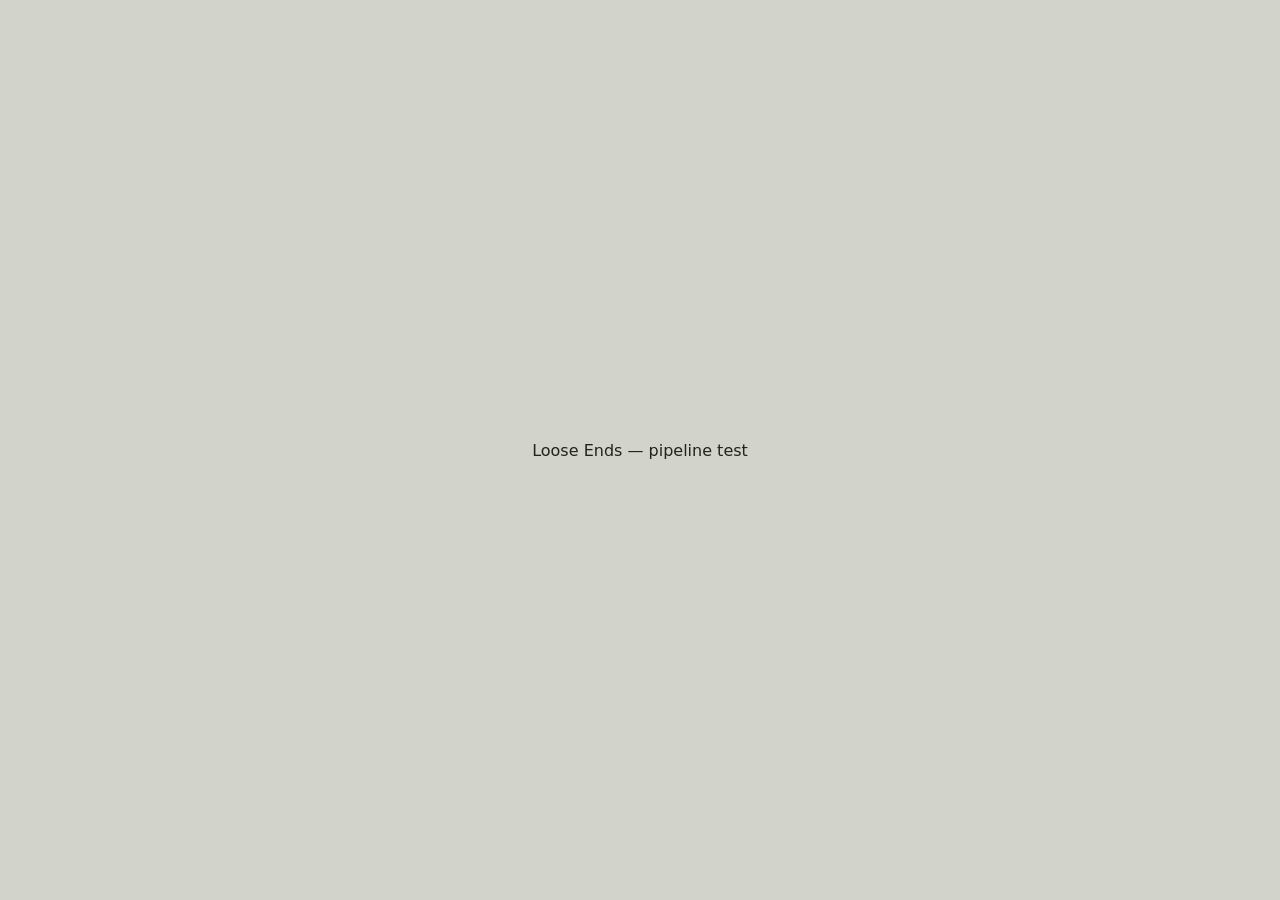
==== index.html @ 5ee63125 "Add initial HTML structure for Loose Ends page" ====
<!DOCTYPE html>
<html lang="en">
<head>
  <meta charset="utf-8">
  <meta name="viewport" content="width=device-width, initial-scale=1">
  <title>Loose Ends</title>
</head>
<body style="background:#D2D4CB; color:#21231E; font-family:system-ui, sans-serif; display:grid; place-items:center; height:100vh; margin:0;">
  <p>Loose Ends — pipeline test</p>
</body>
</html>
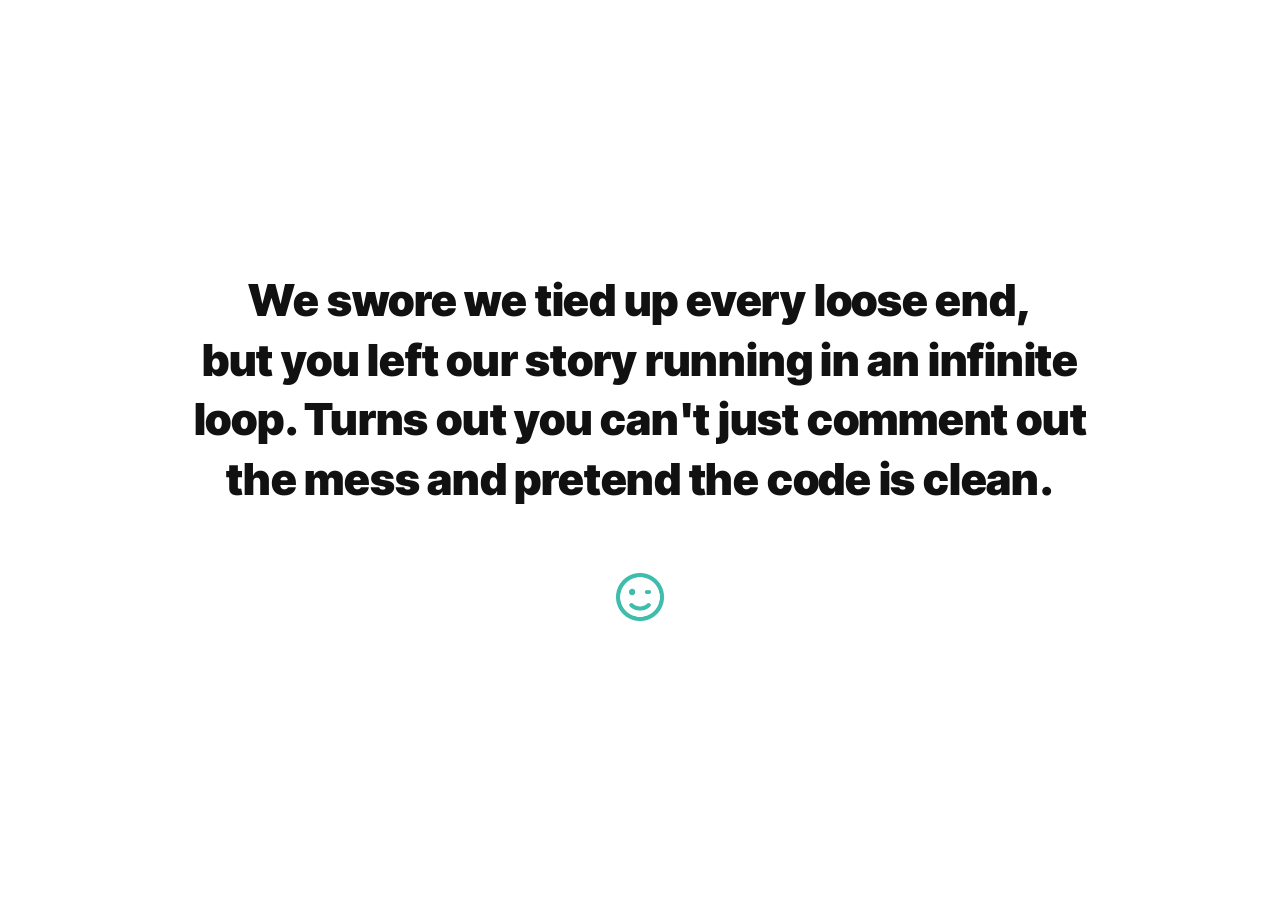
==== commit bfeed4cb: "Add v1 design tokens, style guide, and real index hero Locks in the shell's visual foundation (Inter" ====
--- a/index.html
+++ b/index.html
@@ -4,8 +4,56 @@
   <meta charset="utf-8">
   <meta name="viewport" content="width=device-width, initial-scale=1">
   <title>Loose Ends</title>
+  <link rel="icon" href="Simly.webp" type="image/webp">
+  <link rel="preconnect" href="https://fonts.gstatic.com" crossorigin>
+  <link href="https://fonts.googleapis.com/css2?family=Inter+Tight:wght@700;900&display=swap" rel="stylesheet">
+  <link rel="stylesheet" href="tokens.css">
+  <style>
+    body {
+      min-height: 100vh;
+      display: flex;
+      align-items: center;
+      justify-content: center;
+      padding: var(--space-6);
+    }
+    .hero {
+      max-width: 900px;
+      text-align: center;
+    }
+    .hero h1 {
+      font-size: clamp(1.5rem, 4vw, 2.75rem);
+      line-height: 1.35;
+      letter-spacing: -0.005em;
+    }
+    .hero h1 .line {
+      display: block;
+    }
+    .hero-wink {
+      display: inline-block;
+      width: 48px;
+      height: 48px;
+      margin-top: var(--space-7);
+    }
+    @media (prefers-reduced-motion: no-preference) {
+      .hero h1 .line,
+      .hero-wink {
+        opacity: 0;
+        animation: fade-in 1200ms ease-out forwards;
+      }
+      .line-1 { animation-delay: 0ms; }
+      .line-2 { animation-delay: 600ms; }
+      .hero-wink { animation-delay: 1200ms; }
+    }
+    @keyframes fade-in {
+      from { opacity: 0; }
+      to { opacity: 1; }
+    }
+  </style>
 </head>
-<body style="background:#D2D4CB; color:#21231E; font-family:system-ui, sans-serif; display:grid; place-items:center; height:100vh; margin:0;">
-  <p>Loose Ends — pipeline test</p>
+<body>
+  <div class="hero">
+    <h1><span class="line line-1">We swore we tied up every loose end,</span><span class="line line-2">but you left our story running in an infinite loop. Turns out you can't just comment out the mess and pretend the code is clean.</span></h1>
+    <img class="hero-wink" src="Simly.webp" alt="" aria-hidden="true">
+  </div>
 </body>
 </html>
--- a/tokens.css
+++ b/tokens.css
@@ -0,0 +1,245 @@
+/* Loose Ends — design tokens and base styles.
+   Ties back to elliotolson.com: Inter / Inter Tight, near-black on white,
+   one accent (#f86916) doing all the interactive signaling. */
+
+:root {
+  --bg: #ffffff;
+  --ink: #111111;
+  --text: #525252;
+  --line: #e6e6e6;
+  /* #f86916 stays exact — it's elliotolson.com's real accent, not ours to
+     retune. Scope, not shade, is the accessibility fix: buttons/thumbs/
+     focus rings/underlines only, never body text, never a large fill.
+     Button labels are white on this fill — 2.99:1, under the 4.5:1 a
+     small-text AA pass needs. Known and accepted (2026-07-31): Elliot
+     wants white, not ink, on buttons specifically — bold weight helps
+     perceived legibility even though it doesn't buy an official WCAG
+     exception at this text size. Everywhere else orange still stays out
+     of text color entirely (see link a:hover below) — this trade is
+     scoped to buttons only, not reopening the rule generally. */
+  --accent: #f86916;
+  --accent-hover: #df5607;
+  --accent-ink: #ffffff;
+
+  /* logo mark, sampled from Simly.webp (#3fbdac) — 2.3:1 on white, too low
+     for text there; use it on --bg-alt (6.6:1) or as a graphic mark, not
+     as body copy on the light surface. */
+  --teal: #3fbdac;
+
+  /* alt surface: a deliberate dark panel, not an auto dark-mode swap.
+     CFE5E6 on 12263F is 11.6:1 — verified, not guessed, after the last
+     contrast mistake. Apply both together via .surface-alt; don't mix
+     with the light-surface tokens. */
+  --bg-alt: #12263f;
+  --text-alt: #cfe5e6;
+
+  --font-body: 'Inter', -apple-system, BlinkMacSystemFont, 'Segoe UI', sans-serif;
+  --font-display: 'Inter Tight', -apple-system, BlinkMacSystemFont, 'Segoe UI', sans-serif;
+
+  --space-1: 4px;
+  --space-2: 8px;
+  --space-3: 12px;
+  --space-4: 16px;
+  --space-5: 24px;
+  --space-6: 32px;
+  --space-7: 48px;
+  --space-8: 64px;
+
+  --radius: 4px;
+
+  color-scheme: light;
+}
+
+* { box-sizing: border-box; }
+
+html {
+  background: var(--bg);
+}
+
+body {
+  margin: 0;
+  background: var(--bg);
+  color: var(--text);
+  font-family: var(--font-body);
+  font-size: 16px;
+  line-height: 1.6;
+  -webkit-font-smoothing: antialiased;
+  -moz-osx-font-smoothing: grayscale;
+}
+
+h1, h2, h3 {
+  font-family: var(--font-display);
+  color: var(--ink);
+  font-weight: 900;
+  letter-spacing: -0.01em;
+  line-height: 1.1;
+  margin: 0 0 var(--space-4);
+}
+h1 { font-size: clamp(2.5rem, 5vw, 4rem); }
+h2 { font-size: clamp(1.5rem, 3vw, 2.25rem); }
+h3 { font-size: 1.25rem; font-weight: 700; letter-spacing: 0; }
+
+p { margin: 0 0 var(--space-4); max-width: 60ch; }
+
+a {
+  color: var(--ink);
+  text-decoration-color: var(--accent);
+  text-decoration-thickness: 2px;
+  text-underline-offset: 3px;
+}
+/* text stays --ink on hover, not --accent — orange-on-white text is
+   2.99:1, under the 4.5:1 a link needs. The underline (decoration, not
+   text) is where the accent is allowed to do its job, so it intensifies
+   instead. */
+a:hover { text-decoration-color: var(--accent-hover); text-decoration-thickness: 3px; }
+a:focus-visible, button:focus-visible, input:focus-visible, select:focus-visible {
+  outline: 2px solid var(--accent);
+  outline-offset: 2px;
+}
+
+.meta, .label {
+  display: block;
+  font-family: var(--font-display);
+  font-size: 0.75rem;
+  font-weight: 600;
+  letter-spacing: 0.08em;
+  text-transform: uppercase;
+  color: var(--text);
+}
+.label--inline {
+  display: inline;
+  text-transform: none;
+  letter-spacing: 0;
+  font-weight: 500;
+}
+
+/* buttons */
+.button {
+  display: inline-block;
+  font-family: var(--font-display);
+  font-weight: 700;
+  letter-spacing: 0.01em;
+  text-transform: uppercase;
+  font-size: 0.8rem;
+  border-radius: var(--radius);
+  border: 1px solid var(--accent);
+  padding: var(--space-3) var(--space-5);
+  cursor: pointer;
+  transition: background-color 150ms ease, color 150ms ease, border-color 150ms ease;
+}
+.button--solid { background: var(--accent); color: var(--accent-ink); }
+.button--solid:hover { background: var(--accent-hover); border-color: var(--accent-hover); }
+.button--outline { background: transparent; color: var(--ink); }
+.button--outline:hover { background: var(--accent); color: var(--accent-ink); }
+
+/* control-rail preview — range slider, toggle, select.
+   Real controls get built when the parameter contract lands; this is just
+   the look, so it's settled before that work starts. */
+.control { margin-bottom: var(--space-5); max-width: 320px; }
+
+input[type="range"] {
+  -webkit-appearance: none;
+  appearance: none;
+  width: 100%;
+  height: 2px;
+  margin: var(--space-3) 0;
+  background: var(--line);
+  border-radius: 999px;
+}
+input[type="range"]::-webkit-slider-thumb {
+  -webkit-appearance: none;
+  width: 14px;
+  height: 14px;
+  border-radius: 50%;
+  background: var(--accent);
+  cursor: pointer;
+  border: 2px solid var(--bg);
+  box-shadow: 0 0 0 1px var(--accent);
+}
+input[type="range"]::-moz-range-thumb {
+  width: 14px;
+  height: 14px;
+  border-radius: 50%;
+  background: var(--accent);
+  cursor: pointer;
+  border: 2px solid var(--bg);
+  box-shadow: 0 0 0 1px var(--accent);
+}
+
+.toggle { display: inline-flex; align-items: center; gap: var(--space-3); cursor: pointer; }
+.toggle input { position: absolute; opacity: 0; width: 1px; height: 1px; }
+.toggle-track {
+  width: 36px; height: 20px;
+  background: var(--line);
+  border-radius: 999px;
+  position: relative;
+  transition: background-color 150ms ease;
+  flex-shrink: 0;
+}
+.toggle-track::after {
+  content: "";
+  position: absolute;
+  top: 2px; left: 2px;
+  width: 16px; height: 16px;
+  border-radius: 50%;
+  background: #fff;
+  box-shadow: 0 1px 2px rgba(0,0,0,0.25);
+  transition: transform 150ms ease;
+}
+.toggle input:checked + .toggle-track { background: var(--accent); }
+.toggle input:checked + .toggle-track::after { transform: translateX(16px); }
+.toggle input:focus-visible + .toggle-track { outline: 2px solid var(--accent); outline-offset: 2px; }
+
+select {
+  font-family: var(--font-body);
+  font-size: 0.9rem;
+  color: var(--ink);
+  background: #fff;
+  border: 1px solid var(--line);
+  border-radius: var(--radius);
+  padding: var(--space-2) var(--space-3);
+}
+
+.swatch {
+  display: inline-flex;
+  flex-direction: column;
+  gap: var(--space-2);
+  width: 120px;
+}
+.swatch-color {
+  height: 64px;
+  border-radius: var(--radius);
+  border: 1px solid var(--line);
+}
+.swatch-color--bg { background: var(--bg); }
+.swatch-color--ink { background: var(--ink); }
+.swatch-color--text { background: var(--text); }
+.swatch-color--line { background: var(--line); }
+.swatch-color--accent { background: var(--accent); }
+.swatch-color--teal { background: var(--teal); }
+.swatch-color--bg-alt { background: var(--bg-alt); }
+.swatch-color--text-alt { background: var(--text-alt); }
+
+/* deliberate dark panel — opt in per-element with this class, never via
+   prefers-color-scheme. See --bg-alt / --text-alt above. */
+.surface-alt {
+  background: var(--bg-alt);
+  color: var(--text-alt);
+  border-radius: var(--radius);
+  padding: var(--space-6);
+}
+.surface-alt h1, .surface-alt h2, .surface-alt h3 {
+  color: var(--teal);
+}
+.surface-alt a { color: var(--text-alt); text-decoration-color: var(--teal); }
+.surface-alt a:hover { color: var(--teal); }
+.surface-alt .meta, .surface-alt .label { color: var(--text-alt); }
+
+.logo {
+  width: 48px;
+  height: 48px;
+  display: block;
+  margin-bottom: var(--space-4);
+}
+
+.mt-5 { margin-top: var(--space-5); }
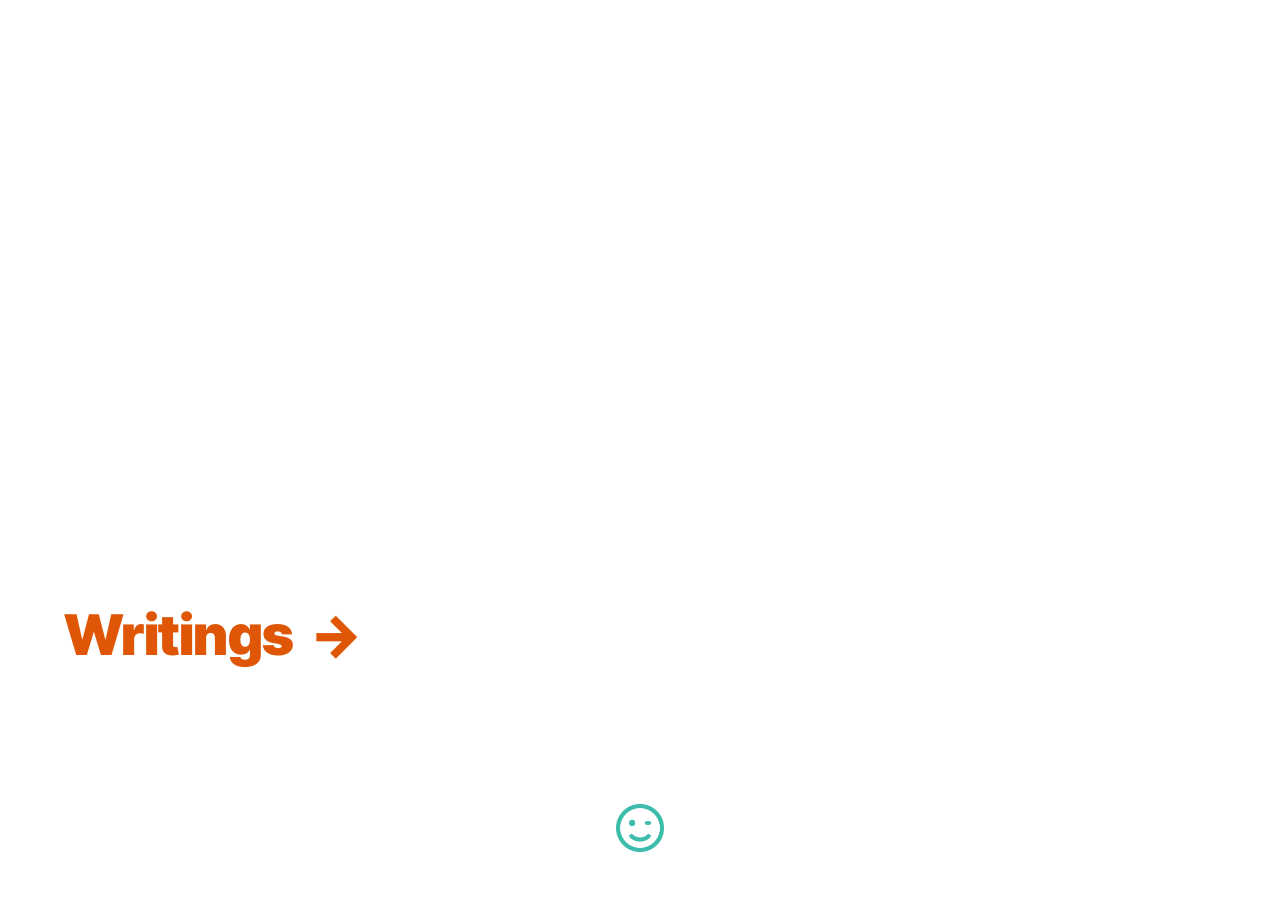
==== commit 8b56c7f3: "Restructure into rooms, add Writings, rework link and intro styling Site moves from a single sitewid" ====
--- a/index.html
+++ b/index.html
@@ -4,56 +4,130 @@
   <meta charset="utf-8">
   <meta name="viewport" content="width=device-width, initial-scale=1">
   <title>Loose Ends</title>
-  <link rel="icon" href="Simly.webp" type="image/webp">
+  <link rel="icon" href="/assets/Simly.webp" type="image/webp">
   <link rel="preconnect" href="https://fonts.gstatic.com" crossorigin>
-  <link href="https://fonts.googleapis.com/css2?family=Inter+Tight:wght@700;900&display=swap" rel="stylesheet">
-  <link rel="stylesheet" href="tokens.css">
+  <link href="https://fonts.googleapis.com/css2?family=Inter:wght@400;500;600&family=Inter+Tight:wght@700;900&display=swap" rel="stylesheet">
+  <link rel="stylesheet" href="/assets/tokens.css">
+  <script>
+    /* Runs before paint so there's no flash of the intro replaying.
+       sessionStorage, not localStorage — plays again each new visit
+       (new tab/window), not just once ever on this browser. */
+    if (sessionStorage.getItem('loose-ends-intro-seen')) {
+      document.documentElement.classList.add('skip-intro');
+    } else {
+      sessionStorage.setItem('loose-ends-intro-seen', '1');
+    }
+  </script>
   <style>
+    html.skip-intro .epigraph {
+      display: none;
+    }
+    html.skip-intro .page-content {
+      opacity: 1;
+      animation: none;
+    }
     body {
       min-height: 100vh;
       display: flex;
-      align-items: center;
-      justify-content: center;
-      padding: var(--space-6);
+      flex-direction: column;
     }
-    .hero {
-      max-width: 900px;
+
+    /* intro flourish — plays once per visit, then gets out of the way. */
+    .epigraph {
       text-align: center;
+      padding: var(--space-7) var(--space-5) 0;
+      opacity: 0;
     }
-    .hero h1 {
+    .epigraph-text {
+      max-width: 700px;
+      margin: 0 auto;
+      font-family: var(--font-display);
+      font-weight: 900;
       font-size: clamp(1.5rem, 4vw, 2.75rem);
       line-height: 1.35;
       letter-spacing: -0.005em;
+      color: var(--ink);
     }
-    .hero h1 .line {
+    .epigraph-wink {
       display: block;
-    }
-    .hero-wink {
-      display: inline-block;
       width: 48px;
       height: 48px;
-      margin-top: var(--space-7);
+      margin: var(--space-6) auto 0;
     }
     @media (prefers-reduced-motion: no-preference) {
-      .hero h1 .line,
-      .hero-wink {
+      .epigraph {
+        animation: epigraph-cycle 5400ms ease-in-out forwards;
+      }
+    }
+    @keyframes epigraph-cycle {
+      0%   { opacity: 0; }
+      22%  { opacity: 1; }
+      78%  { opacity: 1; }
+      100% { opacity: 0; }
+    }
+
+    /* the real page — visible by default; only animates for visitors who
+       allow motion, timed to finish exactly as the epigraph vanishes. */
+    .page-content {
+      flex: 1;
+      display: flex;
+      flex-direction: column;
+      padding: var(--space-6) var(--space-8) var(--space-7);
+      opacity: 1;
+    }
+    @media (prefers-reduced-motion: no-preference) {
+      .page-content {
         opacity: 0;
-        animation: fade-in 1200ms ease-out forwards;
+        animation: fade-in 1200ms ease-out 4200ms forwards;
       }
-      .line-1 { animation-delay: 0ms; }
-      .line-2 { animation-delay: 600ms; }
-      .hero-wink { animation-delay: 1200ms; }
     }
     @keyframes fade-in {
       from { opacity: 0; }
       to { opacity: 1; }
     }
+
+    .rooms-nav {
+      flex: 1;
+      display: flex;
+      flex-direction: column;
+      justify-content: center;
+      max-width: 900px;
+    }
+    .rooms-nav h2 {
+      font-size: clamp(2rem, 5vw, 3.5rem);
+    }
+    .rooms {
+      list-style: none;
+      margin: 0;
+      padding: 0;
+    }
+    .rooms li + li {
+      margin-top: var(--space-7);
+    }
+    .rooms h2 {
+      margin: 0;
+    }
+    .page-wink {
+      width: 48px;
+      height: 48px;
+      align-self: center;
+      margin-top: var(--space-7);
+    }
   </style>
 </head>
 <body>
-  <div class="hero">
-    <h1><span class="line line-1">We swore we tied up every loose end,</span><span class="line line-2">but you left our story running in an infinite loop. Turns out you can't just comment out the mess and pretend the code is clean.</span></h1>
-    <img class="hero-wink" src="Simly.webp" alt="" aria-hidden="true">
+  <div class="epigraph">
+    <p class="epigraph-text">We swore we tied up every loose end, but you left our story running in an infinite loop. Turns out you can't just comment out the mess and pretend the code is clean.</p>
+    <img class="epigraph-wink" src="/assets/Simly.webp" alt="" aria-hidden="true">
+  </div>
+
+  <div class="page-content">
+    <nav class="rooms-nav" aria-label="Rooms">
+      <ul class="rooms">
+        <li><h2><a href="/writings/">Writings</a></h2></li>
+      </ul>
+    </nav>
+    <img class="page-wink" src="/assets/Simly.webp" alt="Loose Ends">
   </div>
 </body>
 </html>
--- a/assets/tokens.css
+++ b/assets/tokens.css
@@ -0,0 +1,277 @@
+/* Loose Ends — design tokens and base styles.
+   Ties back to elliotolson.com: Inter / Inter Tight, near-black on white,
+   one accent (#f86916) doing all the interactive signaling. */
+
+:root {
+  --bg: #ffffff;
+  --ink: #111111;
+  --text: #525252;
+  --line: #e6e6e6;
+  /* #f86916 stays exact — it's elliotolson.com's real accent, not ours to
+     retune. Scope, not shade, is the accessibility fix: buttons/thumbs/
+     focus rings/underlines only, never body text, never a large fill.
+     Button labels are white on this fill — 2.99:1, under the 4.5:1 a
+     small-text AA pass needs. Known and accepted (2026-07-31): Elliot
+     wants white, not ink, on buttons specifically — bold weight helps
+     perceived legibility even though it doesn't buy an official WCAG
+     exception at this text size. Everywhere else orange still stays out
+     of text color entirely (see link a:hover below) — this trade is
+     scoped to buttons only, not reopening the rule generally. */
+  --accent: #f86916;
+  --accent-hover: #df5607;
+  --accent-ink: #ffffff;
+
+  /* logo mark, sampled from Simly.webp (#3fbdac) — 2.3:1 on white, too low
+     for text there; use it on --bg-alt (6.6:1) or as a graphic mark, not
+     as body copy on the light surface. */
+  --teal: #3fbdac;
+
+  /* alt surface: a deliberate dark panel, not an auto dark-mode swap.
+     CFE5E6 on 12263F is 11.6:1 — verified, not guessed, after the last
+     contrast mistake. Apply both together via .surface-alt; don't mix
+     with the light-surface tokens. */
+  --bg-alt: #12263f;
+  --text-alt: #cfe5e6;
+
+  --font-body: 'Inter', -apple-system, BlinkMacSystemFont, 'Segoe UI', sans-serif;
+  --font-display: 'Inter Tight', -apple-system, BlinkMacSystemFont, 'Segoe UI', sans-serif;
+
+  --space-1: 4px;
+  --space-2: 8px;
+  --space-3: 12px;
+  --space-4: 16px;
+  --space-5: 24px;
+  --space-6: 32px;
+  --space-7: 48px;
+  --space-8: 64px;
+
+  --radius: 4px;
+
+  color-scheme: light;
+}
+
+* { box-sizing: border-box; }
+
+html {
+  background: var(--bg);
+}
+
+body {
+  margin: 0;
+  background: var(--bg);
+  color: var(--text);
+  font-family: var(--font-body);
+  font-size: 16px;
+  line-height: 1.6;
+  -webkit-font-smoothing: antialiased;
+  -moz-osx-font-smoothing: grayscale;
+}
+
+h1, h2, h3 {
+  font-family: var(--font-display);
+  color: var(--ink);
+  font-weight: 900;
+  letter-spacing: -0.01em;
+  line-height: 1.1;
+  margin: 0 0 var(--space-4);
+}
+h1 { font-size: clamp(2.5rem, 5vw, 4rem); }
+h2 { font-size: clamp(1.5rem, 3vw, 2.25rem); }
+h3 { font-size: 1.25rem; font-weight: 700; letter-spacing: 0; }
+
+p { margin: 0 0 var(--space-4); max-width: 60ch; }
+
+/* No underline — color plus a trailing arrow carry "this is a link"
+   instead. --accent-hover (#df5607), not --accent (#f86916): 3.84:1 vs
+   2.99:1 on white. Neither clears full 4.5:1 body-text AA, same accepted
+   tradeoff class as the button labels (2026-08-15, Elliot's call) — df5607
+   was picked specifically because it's the higher-contrast of the two.
+   Color never changes on hover so that number never gets worse; hover
+   adds an underline instead, which isn't subject to text contrast rules. */
+a {
+  color: var(--accent-hover);
+  text-decoration: none;
+}
+a:hover {
+  text-decoration: underline;
+  text-decoration-thickness: 2px;
+  text-underline-offset: 3px;
+}
+a:not(.back-link)::after {
+  content: "\2192";
+  display: inline-block;
+  margin-left: 0.3em;
+}
+a:focus-visible, button:focus-visible, input:focus-visible, select:focus-visible {
+  outline: 2px solid var(--accent);
+  outline-offset: 2px;
+}
+
+.meta, .label {
+  display: block;
+  font-family: var(--font-display);
+  font-size: 0.75rem;
+  font-weight: 600;
+  letter-spacing: 0.08em;
+  text-transform: uppercase;
+  color: var(--text);
+}
+.label--inline {
+  display: inline;
+  text-transform: none;
+  letter-spacing: 0;
+  font-weight: 500;
+}
+
+/* buttons */
+.button {
+  display: inline-block;
+  font-family: var(--font-display);
+  font-weight: 700;
+  letter-spacing: 0.01em;
+  text-transform: uppercase;
+  font-size: 0.8rem;
+  border-radius: var(--radius);
+  border: 1px solid var(--accent);
+  padding: var(--space-3) var(--space-5);
+  cursor: pointer;
+  transition: background-color 150ms ease, color 150ms ease, border-color 150ms ease;
+}
+.button--solid { background: var(--accent); color: var(--accent-ink); }
+.button--solid:hover { background: var(--accent-hover); border-color: var(--accent-hover); }
+.button--outline { background: transparent; color: var(--ink); }
+.button--outline:hover { background: var(--accent); color: var(--accent-ink); }
+
+/* control-rail preview — range slider, toggle, select.
+   Real controls get built when the parameter contract lands; this is just
+   the look, so it's settled before that work starts. */
+.control { margin-bottom: var(--space-5); max-width: 320px; }
+
+input[type="range"] {
+  -webkit-appearance: none;
+  appearance: none;
+  width: 100%;
+  height: 2px;
+  margin: var(--space-3) 0;
+  background: var(--line);
+  border-radius: 999px;
+}
+input[type="range"]::-webkit-slider-thumb {
+  -webkit-appearance: none;
+  width: 14px;
+  height: 14px;
+  border-radius: 50%;
+  background: var(--accent);
+  cursor: pointer;
+  border: 2px solid var(--bg);
+  box-shadow: 0 0 0 1px var(--accent);
+}
+input[type="range"]::-moz-range-thumb {
+  width: 14px;
+  height: 14px;
+  border-radius: 50%;
+  background: var(--accent);
+  cursor: pointer;
+  border: 2px solid var(--bg);
+  box-shadow: 0 0 0 1px var(--accent);
+}
+
+.toggle { display: inline-flex; align-items: center; gap: var(--space-3); cursor: pointer; }
+.toggle input { position: absolute; opacity: 0; width: 1px; height: 1px; }
+.toggle-track {
+  width: 36px; height: 20px;
+  background: var(--line);
+  border-radius: 999px;
+  position: relative;
+  transition: background-color 150ms ease;
+  flex-shrink: 0;
+}
+.toggle-track::after {
+  content: "";
+  position: absolute;
+  top: 2px; left: 2px;
+  width: 16px; height: 16px;
+  border-radius: 50%;
+  background: #fff;
+  box-shadow: 0 1px 2px rgba(0,0,0,0.25);
+  transition: transform 150ms ease;
+}
+.toggle input:checked + .toggle-track { background: var(--accent); }
+.toggle input:checked + .toggle-track::after { transform: translateX(16px); }
+.toggle input:focus-visible + .toggle-track { outline: 2px solid var(--accent); outline-offset: 2px; }
+
+select {
+  font-family: var(--font-body);
+  font-size: 0.9rem;
+  color: var(--ink);
+  background: #fff;
+  border: 1px solid var(--line);
+  border-radius: var(--radius);
+  padding: var(--space-2) var(--space-3);
+}
+
+.swatch {
+  display: inline-flex;
+  flex-direction: column;
+  gap: var(--space-2);
+  width: 120px;
+}
+.swatch-color {
+  height: 64px;
+  border-radius: var(--radius);
+  border: 1px solid var(--line);
+}
+.swatch-color--bg { background: var(--bg); }
+.swatch-color--ink { background: var(--ink); }
+.swatch-color--text { background: var(--text); }
+.swatch-color--line { background: var(--line); }
+.swatch-color--accent { background: var(--accent); }
+.swatch-color--teal { background: var(--teal); }
+.swatch-color--bg-alt { background: var(--bg-alt); }
+.swatch-color--text-alt { background: var(--text-alt); }
+
+/* deliberate dark panel — opt in per-element with this class, never via
+   prefers-color-scheme. See --bg-alt / --text-alt above. */
+.surface-alt {
+  background: var(--bg-alt);
+  color: var(--text-alt);
+  border-radius: var(--radius);
+  padding: var(--space-6);
+}
+.surface-alt h1, .surface-alt h2, .surface-alt h3 {
+  color: var(--teal);
+}
+.surface-alt a { color: var(--text-alt); }
+.surface-alt a:hover { color: var(--teal); }
+.surface-alt .meta, .surface-alt .label { color: var(--text-alt); }
+
+.logo {
+  width: 48px;
+  height: 48px;
+  display: block;
+  margin-bottom: var(--space-4);
+}
+
+.mt-5 { margin-top: var(--space-5); }
+
+/* a room's simple item list — just a linked heading with room to breathe.
+   Date/tags/summary live on the item's own page, not the list. Still
+   working out the general shape of a room's nav page (2026-08-15); this
+   is the first pass, scoped to Writings, not yet promoted as the pattern
+   every room will use. */
+.post-nav {
+  list-style: none;
+  margin: 0;
+  padding: 0;
+}
+.post-nav li + li {
+  margin-top: var(--space-7);
+}
+.post-nav h2 {
+  margin: 0;
+}
+
+.back-link {
+  display: inline-block;
+  margin-bottom: var(--space-6);
+}
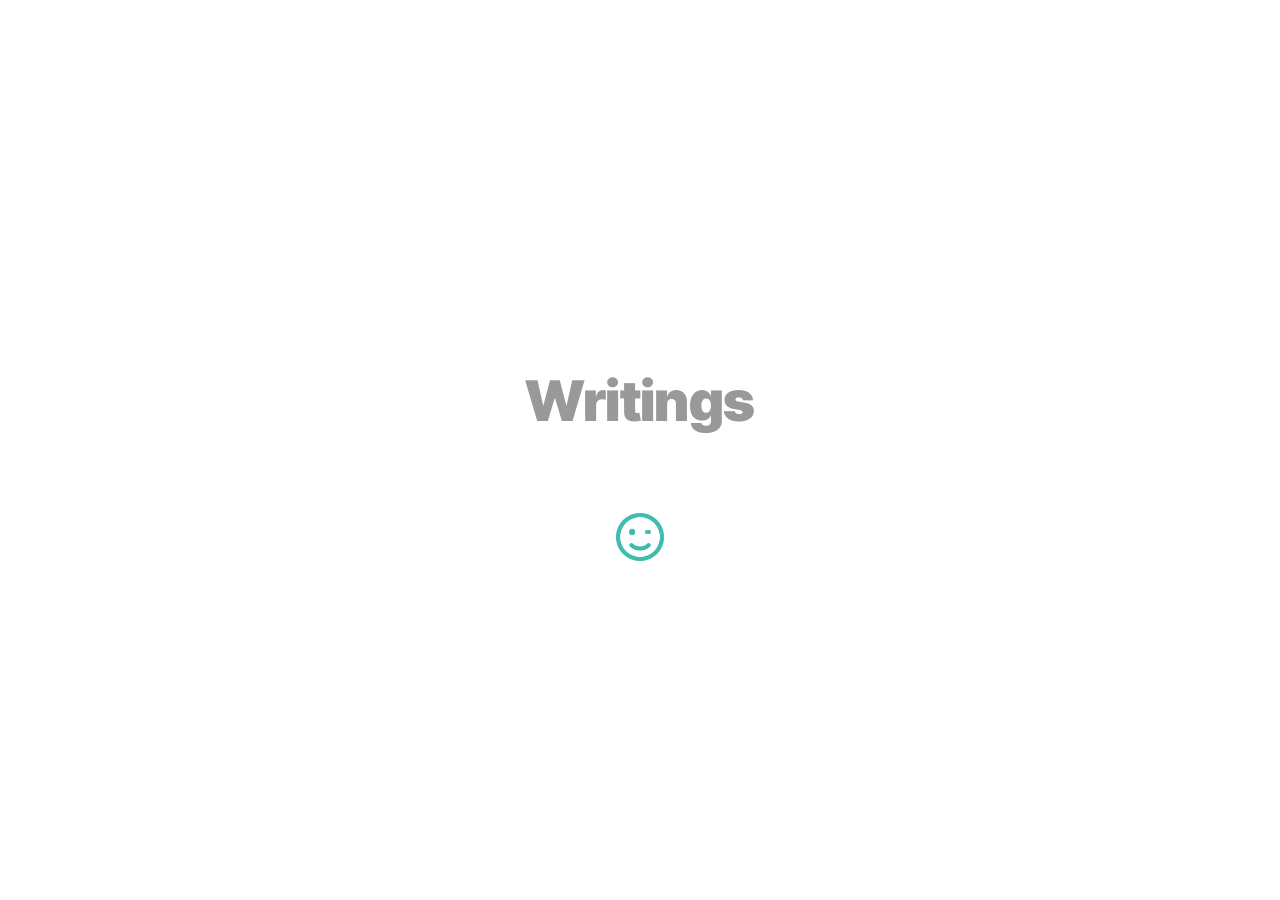
==== commit dbab5302: "Rework intro animation and add shared big-nav tile component Epigraph and the revealed nav now share" ====
--- a/index.html
+++ b/index.html
@@ -28,18 +28,32 @@
     }
     body {
       min-height: 100vh;
-      display: flex;
-      flex-direction: column;
+      display: grid;
+      place-items: center;
+      padding: var(--space-6);
     }
 
-    /* intro flourish — plays once per visit, then gets out of the way. */
+    /* epigraph and page-content share one grid cell (stacked, not
+       side-by-side) so both land in exactly the same centered spot on
+       the page — no separate top-pinned/bottom-centered layouts to
+       keep in sync. */
+    .stage {
+      display: grid;
+    }
+    .epigraph, .page-content {
+      grid-area: 1 / 1;
+      align-self: center;
+      justify-self: center;
+    }
+
+    /* intro flourish — plays once per visit, fully gone before the real
+       page starts appearing (no crossfade). */
     .epigraph {
       text-align: center;
-      padding: var(--space-7) var(--space-5) 0;
       opacity: 0;
     }
     .epigraph-text {
-      max-width: 700px;
+      max-width: 850px;
       margin: 0 auto;
       font-family: var(--font-display);
       font-weight: 900;
@@ -67,18 +81,18 @@
     }
 
     /* the real page — visible by default; only animates for visitors who
-       allow motion, timed to finish exactly as the epigraph vanishes. */
+       allow motion, and only starts once the epigraph has fully finished
+       (delay matches the epigraph's total 5400ms exactly). */
     .page-content {
-      flex: 1;
       display: flex;
       flex-direction: column;
-      padding: var(--space-6) var(--space-8) var(--space-7);
+      align-items: center;
       opacity: 1;
     }
     @media (prefers-reduced-motion: no-preference) {
       .page-content {
         opacity: 0;
-        animation: fade-in 1200ms ease-out 4200ms forwards;
+        animation: fade-in 800ms ease-out 5400ms forwards;
       }
     }
     @keyframes fade-in {
@@ -87,47 +101,30 @@
     }
 
     .rooms-nav {
-      flex: 1;
-      display: flex;
-      flex-direction: column;
-      justify-content: center;
       max-width: 900px;
-    }
-    .rooms-nav h2 {
-      font-size: clamp(2rem, 5vw, 3.5rem);
-    }
-    .rooms {
-      list-style: none;
-      margin: 0;
-      padding: 0;
-    }
-    .rooms li + li {
-      margin-top: var(--space-7);
-    }
-    .rooms h2 {
-      margin: 0;
     }
     .page-wink {
       width: 48px;
       height: 48px;
-      align-self: center;
       margin-top: var(--space-7);
     }
   </style>
 </head>
 <body>
-  <div class="epigraph">
-    <p class="epigraph-text">We swore we tied up every loose end, but you left our story running in an infinite loop. Turns out you can't just comment out the mess and pretend the code is clean.</p>
-    <img class="epigraph-wink" src="/assets/Simly.webp" alt="" aria-hidden="true">
-  </div>
+  <div class="stage">
+    <div class="epigraph">
+      <p class="epigraph-text">We swore we tied up every loose end, but you left our story running in an infinite loop. Turns out you can't just comment out the mess and pretend the code is clean.</p>
+      <img class="epigraph-wink" src="/assets/Simly.webp" alt="" aria-hidden="true">
+    </div>
 
-  <div class="page-content">
-    <nav class="rooms-nav" aria-label="Rooms">
-      <ul class="rooms">
-        <li><h2><a href="/writings/">Writings</a></h2></li>
-      </ul>
-    </nav>
-    <img class="page-wink" src="/assets/Simly.webp" alt="Loose Ends">
+    <div class="page-content">
+      <nav class="rooms-nav" aria-label="Rooms">
+        <ul class="big-nav">
+          <li><h2><a href="/writings/">Writings</a></h2></li>
+        </ul>
+      </nav>
+      <img class="page-wink" src="/assets/Simly.webp" alt="Loose Ends">
+    </div>
   </div>
 </body>
 </html>
--- a/assets/tokens.css
+++ b/assets/tokens.css
@@ -33,6 +33,12 @@
   --bg-alt: #12263f;
   --text-alt: #cfe5e6;
 
+  /* a third grey, between --text (#525252) and --line (#e6e6e6). Resting
+     color for large nav items (2026-08-15) — deliberately soft, since
+     the rollover (dark fill + --text-alt) is where they announce
+     themselves, not their resting state. */
+  --text-soft: #999999;
+
   --font-body: 'Inter', -apple-system, BlinkMacSystemFont, 'Segoe UI', sans-serif;
   --font-display: 'Inter Tight', -apple-system, BlinkMacSystemFont, 'Segoe UI', sans-serif;
 
@@ -81,13 +87,13 @@
 
 p { margin: 0 0 var(--space-4); max-width: 60ch; }
 
-/* No underline — color plus a trailing arrow carry "this is a link"
-   instead. --accent-hover (#df5607), not --accent (#f86916): 3.84:1 vs
-   2.99:1 on white. Neither clears full 4.5:1 body-text AA, same accepted
-   tradeoff class as the button labels (2026-08-15, Elliot's call) — df5607
-   was picked specifically because it's the higher-contrast of the two.
-   Color never changes on hover so that number never gets worse; hover
-   adds an underline instead, which isn't subject to text contrast rules. */
+/* No underline — color alone carries "this is a link." --accent-hover
+   (#df5607), not --accent (#f86916): 3.84:1 vs 2.99:1 on white. Neither
+   clears full 4.5:1 body-text AA, same accepted tradeoff class as the
+   button labels (2026-08-15, Elliot's call) — df5607 was picked
+   specifically because it's the higher-contrast of the two. Color never
+   changes on hover so that number never gets worse; hover adds an
+   underline instead, which isn't subject to text contrast rules. */
 a {
   color: var(--accent-hover);
   text-decoration: none;
@@ -96,11 +102,6 @@
   text-decoration: underline;
   text-decoration-thickness: 2px;
   text-underline-offset: 3px;
-}
-a:not(.back-link)::after {
-  content: "\2192";
-  display: inline-block;
-  margin-left: 0.3em;
 }
 a:focus-visible, button:focus-visible, input:focus-visible, select:focus-visible {
   outline: 2px solid var(--accent);
@@ -254,21 +255,36 @@
 
 .mt-5 { margin-top: var(--space-5); }
 
-/* a room's simple item list — just a linked heading with room to breathe.
-   Date/tags/summary live on the item's own page, not the list. Still
-   working out the general shape of a room's nav page (2026-08-15); this
-   is the first pass, scoped to Writings, not yet promoted as the pattern
-   every room will use. */
-.post-nav {
+/* Shared by root's room list and a room's own post list — a big linked
+   heading per item. Date/tags/summary live on the item's own page, not
+   the list. Resting color is --text-soft (soft, deliberately receded);
+   rollover fills with --bg-alt/--text-alt, the same verified dark
+   pairing .surface-alt uses (11.6:1) — reused here rather than a new
+   guess. Substantial padding so the fill reads as a real tile, not just
+   a color change on bare text. */
+.big-nav {
   list-style: none;
   margin: 0;
   padding: 0;
 }
-.post-nav li + li {
-  margin-top: var(--space-7);
-}
-.post-nav h2 {
+.big-nav li + li {
+  margin-top: var(--space-3);
+}
+.big-nav h2 {
   margin: 0;
+  font-size: clamp(2rem, 5vw, 3.5rem);
+}
+.big-nav a {
+  display: block;
+  color: var(--text-soft);
+  padding: var(--space-6) var(--space-7);
+  border-radius: var(--radius);
+  transition: background-color 150ms ease, color 150ms ease;
+}
+.big-nav a:hover {
+  background: var(--bg-alt);
+  color: var(--text-alt);
+  text-decoration: none;
 }
 
 .back-link {
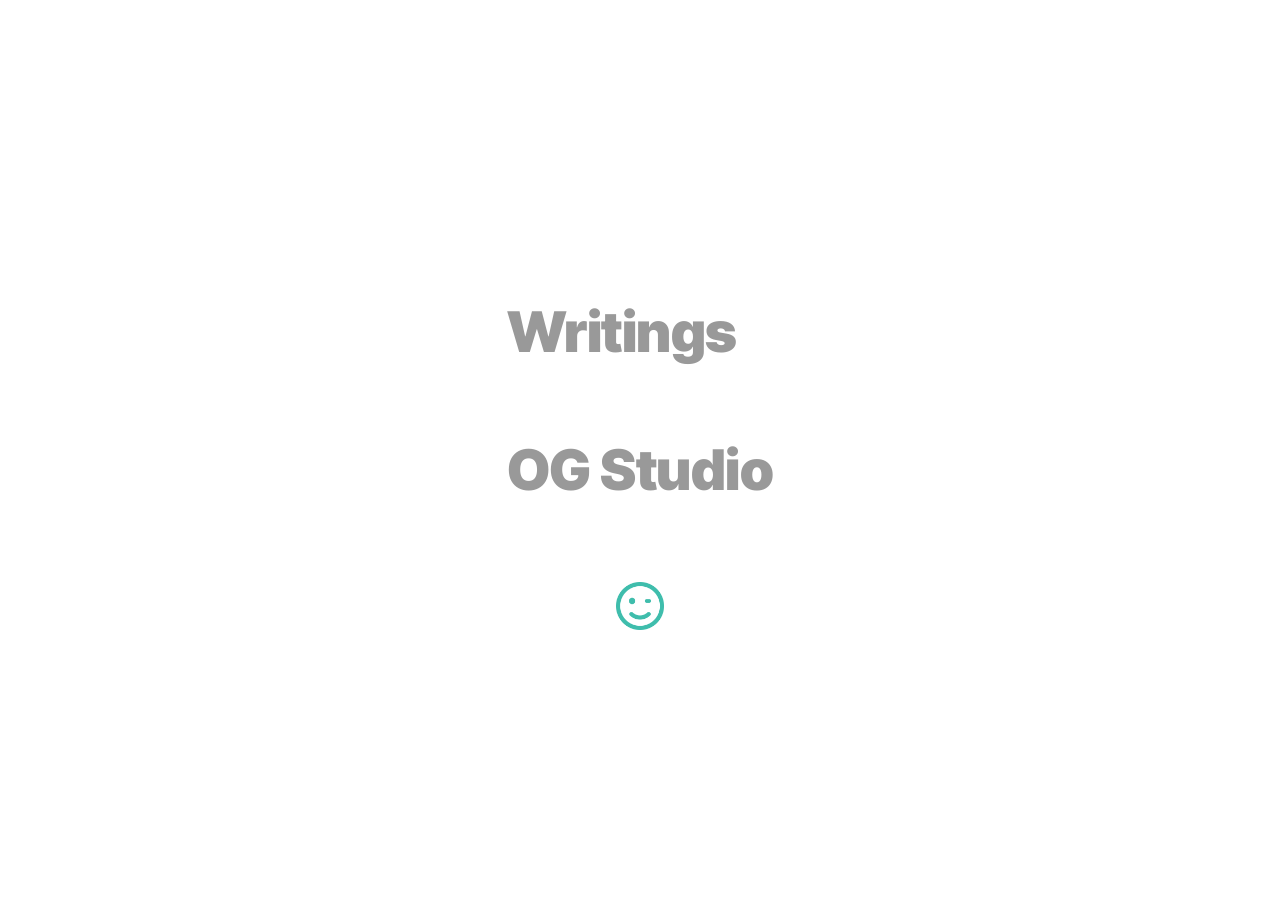
==== commit 0ebd04e2: "Add OG Studio room: brand graphics generator and project page Tool at /og-studio/tool/, write-up pag" ====
--- a/index.html
+++ b/index.html
@@ -121,6 +121,7 @@
       <nav class="rooms-nav" aria-label="Rooms">
         <ul class="big-nav">
           <li><h2><a href="/writings/">Writings</a></h2></li>
+          <li><h2><a href="/og-studio/">OG Studio</a></h2></li>
         </ul>
       </nav>
       <img class="page-wink" src="/assets/Simly.webp" alt="Loose Ends">
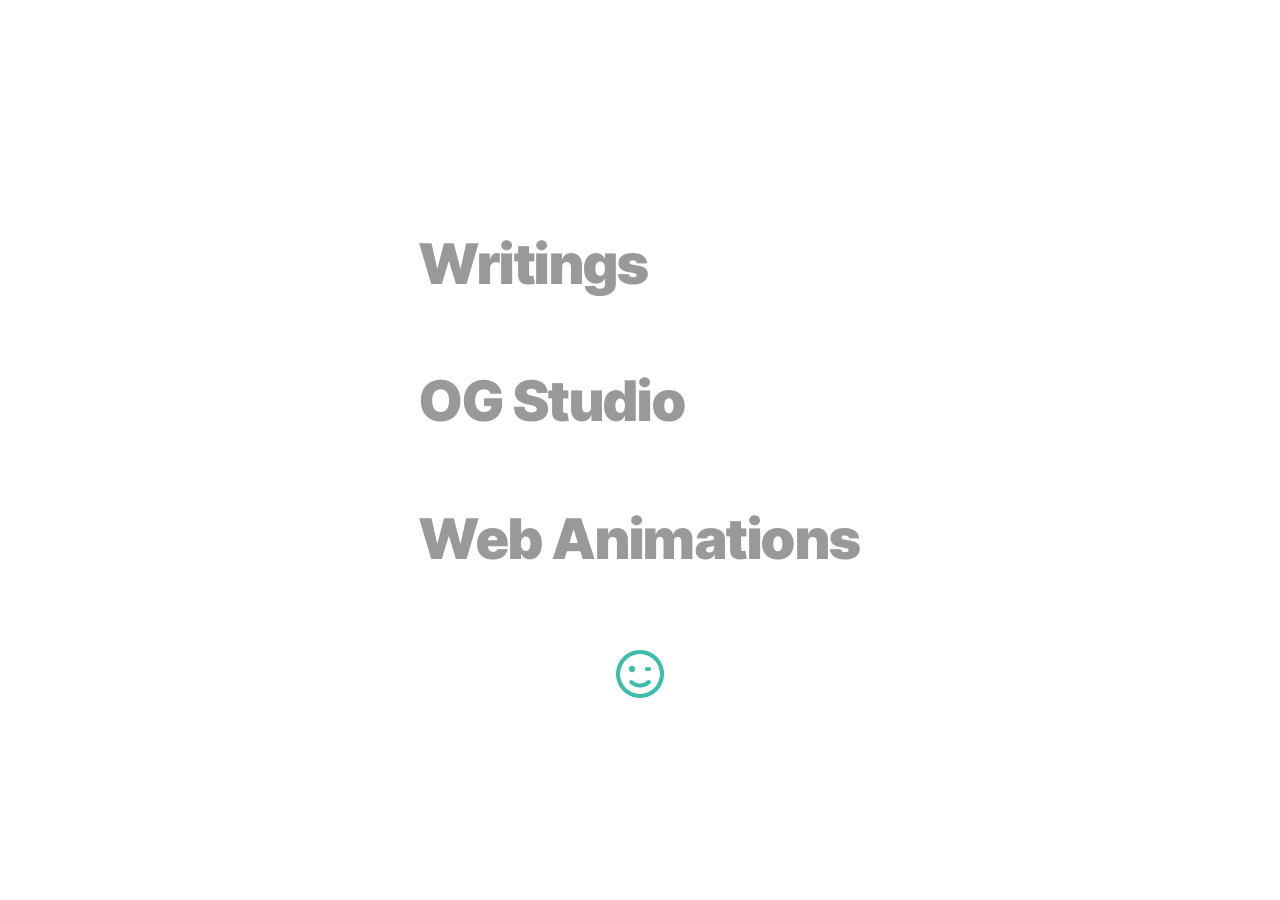
==== commit ca662754: "Add Web Animations room: seven motion studies in the lab shell Full-screen stage, parameter drawer, " ====
--- a/index.html
+++ b/index.html
@@ -122,6 +122,7 @@
         <ul class="big-nav">
           <li><h2><a href="/writings/">Writings</a></h2></li>
           <li><h2><a href="/og-studio/">OG Studio</a></h2></li>
+          <li><h2><a href="/web-animations/">Web Animations</a></h2></li>
         </ul>
       </nav>
       <img class="page-wink" src="/assets/Simly.webp" alt="Loose Ends">
